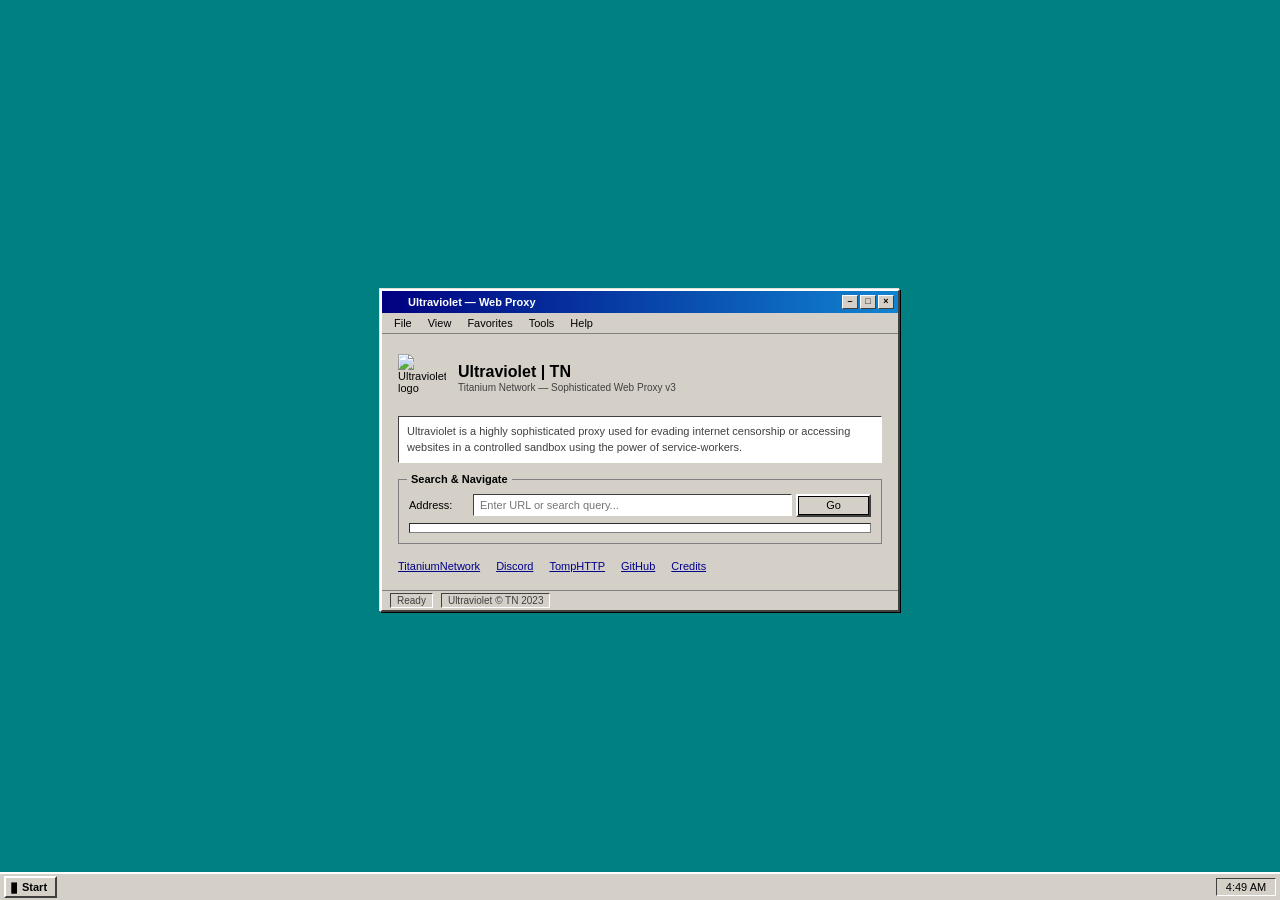
==== public/index.html @ c8f4c9b7 "style: redesign page with Windows 2000 aesthetic Apply classic gray UI, chunky borders, and MS Sans " ====
<!doctype html>
<html lang="en">
	<head>
		<meta charset="utf-8" />
		<meta name="viewport" content="width=device-width, initial-scale=1.0, shrink-to-fit=no" />
		<title>Ultraviolet | TN</title>
		<meta name="description" content="Ultraviolet is a highly sophisticated proxy used for evading internet censorship or accessing websites in a controlled sandbox using the power of service-workers. Unblock sites today!" />
		<meta name="keywords" content="proxy, web proxy, ultraviolet, service workers, unblock websites, unblock chromebook, free web proxy, proxy list, proxy sites, un block chromebook, online proxy, proxy server, proxysite, proxy youtube, bypass securly, bypass iboss, bypass lightspeed filter, holy unblocker, chromebooks, titanium network, unblock youtube, youtube proxy, unblocked youtube, youtube unblocked" />
		<meta name="theme-color" content="#008080" />
		<meta name="googlebot" content="index, follow, snippet" />
		<link rel="shortcut icon" href="favicon.ico" />
		<link rel="stylesheet" href="index.css" />

		<script src="baremux/index.js"></script>
		<script src="uv/uv.bundle.js"></script>
		<script src="uv/uv.config.js"></script>

		<script type="application/ld+json">
			{
				"@context": "https://schema.org",
				"@type": "FAQPage",
				"mainEntity": [
					{
						"@type": "Question",
						"name": "What is Ultraviolet (Web Proxy)?",
						"acceptedAnswer": {
							"@type": "Answer",
							"text": "Highly sophisticated proxy used for evading internet censorship or accessing websites in a controlled sandbox using the power of service-workers and more!"
						}
					},
					{
						"@type": "Question",
						"name": "How do I unblock sites using Ultraviolet?",
						"acceptedAnswer": {
							"@type": "Answer",
							"text": "Simply head to an official site featuring Ultraviolet such as Holy Unblocker or Incognito! You can also self-host Ultraviolet on your own web server for maximum privacy."
						}
					},
					{
						"@type": "Question",
						"name": "What if Ultraviolet is blocked or not working?",
						"acceptedAnswer": {
							"@type": "Answer",
							"text": "Join the Titanium Network Discord at discord.gg/unblock!"
						}
					}
				]
			}
		</script>
	</head>

	<body>

		<!-- Main Window -->
		<main class="win-window" role="main">

			<!-- Title Bar -->
			<div class="win-titlebar" role="banner" aria-label="Ultraviolet window title bar">
				<div class="win-titlebar-left">
					<img class="win-titlebar-icon" src="uv.png" alt="" aria-hidden="true" />
					<span>Ultraviolet &mdash; Web Proxy</span>
				</div>
				<div class="win-titlebar-buttons" aria-hidden="true">
					<button class="win-btn-sm" title="Minimize" aria-label="Minimize">&#8211;</button>
					<button class="win-btn-sm" title="Maximize" aria-label="Maximize">&#9633;</button>
					<button class="win-btn-sm" title="Close" aria-label="Close">&times;</button>
				</div>
			</div>

			<!-- Menu Bar -->
			<nav class="win-menubar" aria-label="Menu bar">
				<span class="win-menu-item">File</span>
				<span class="win-menu-item">View</span>
				<span class="win-menu-item">Favorites</span>
				<span class="win-menu-item">Tools</span>
				<span class="win-menu-item">Help</span>
			</nav>

			<!-- Content -->
			<div class="win-content">

				<!-- Logo / Header -->
				<div class="logo-area">
					<img class="logo" src="uv.png" alt="Ultraviolet logo" />
					<div class="logo-text">
						<h1>Ultraviolet | TN</h1>
						<p>Titanium Network &mdash; Sophisticated Web Proxy v3</p>
					</div>
				</div>

				<!-- Description panel -->
				<div class="win-inset" role="note">
					Ultraviolet is a highly sophisticated proxy used for evading internet censorship
					or accessing websites in a controlled sandbox using the power of service-workers.
				</div>

				<!-- Search group box -->
				<div class="win-groupbox">
					<span class="win-groupbox-label">Search &amp; Navigate</span>

					<form id="uv-form">
						<input id="uv-search-engine" value="https://www.google.com/search?q=%s" type="hidden" />

						<div class="win-search-row">
							<label class="win-label" for="uv-address">Address:</label>
							<input
								id="uv-address"
								type="text"
								placeholder="Enter URL or search query..."
								aria-label="Search the web freely"
								autocomplete="off"
								spellcheck="false"
							/>
							<button type="submit" class="win-button default">Go</button>
						</div>
					</form>

					<div style="margin-top:6px;">
						<p id="uv-error" role="alert" aria-live="polite"></p>
						<pre id="uv-error-code"></pre>
					</div>
				</div>

				<!-- Footer links -->
				<nav class="win-footer-links" aria-label="External links">
					<a title="The TitaniumNetwork GitHub organization" href="https://github.com/titaniumnetwork-dev">TitaniumNetwork</a>
					<a title="The TitaniumNetwork Discord" href="https://discord.gg/unblock">Discord</a>
					<a title="The TompHTTP GitHub organization" href="https://github.com/tomphttp">TompHTTP</a>
					<a title="The official deployment repository" href="https://github.com/titaniumnetwork-dev/Ultraviolet-App">GitHub</a>
					<a title="License information" href="credits.html">Credits</a>
				</nav>

			</div><!-- /.win-content -->

			<!-- Status Bar -->
			<div class="win-statusbar" role="status" aria-label="Status bar">
				<span class="win-statusbar-panel">Ready</span>
				<span class="win-statusbar-panel">Ultraviolet &copy; TN 2023</span>
			</div>

		</main><!-- /.win-window -->

		<!-- Taskbar -->
		<div class="win-taskbar" role="toolbar" aria-label="Taskbar">
			<button class="win-start-btn" aria-label="Start menu">
				<span class="win-start-icon" aria-hidden="true">&#9646;</span>
				<strong>Start</strong>
			</button>
			<div class="win-taskbar-spacer"></div>
			<div class="win-clock" id="win-clock" aria-live="polite" aria-label="Current time">12:00 PM</div>
		</div>

		<!-- Hidden proxy frame -->
		<iframe style="display: none" id="uv-frame" title="Proxy frame" aria-hidden="true"></iframe>

		<script src="register-sw.js"></script>
		<script src="search.js"></script>
		<script src="index.js"></script>

		<script>
			// Live clock for the taskbar
			(function updateClock() {
				var el = document.getElementById('win-clock');
				if (el) {
					var now = new Date();
					var h = now.getHours();
					var m = now.getMinutes().toString().padStart(2, '0');
					var ampm = h >= 12 ? 'PM' : 'AM';
					h = h % 12 || 12;
					el.textContent = h + ':' + m + ' ' + ampm;
				}
				setTimeout(updateClock, 10000);
			})();
		</script>

	</body>
</html>
---- public/index.css ----
/* Windows 2000 / Classic Windows UI Style */
@import url("https://fonts.googleapis.com/css2?family=VT323&display=swap");

:root {
	--win-bg: #008080; /* classic teal desktop */
	--win-gray: #d4d0c8;
	--win-dark-gray: #808080;
	--win-darker: #404040;
	--win-white: #ffffff;
	--win-black: #000000;
	--win-blue-title: #000080;
	--win-title-text: #ffffff;
	--win-shadow-dark: #404040;
	--win-shadow-light: #ffffff;
	--win-border-outer-dark: #808080;
	--win-border-outer-light: #dfdfdf;
	--win-inset-dark: #808080;
	--win-inset-light: #ffffff;
	--win-highlight: #000080;
	--win-highlight-text: #ffffff;
}

/* Reset */
*, *::before, *::after {
	box-sizing: border-box;
	margin: 0;
	padding: 0;
}

body {
	font-family: "MS Sans Serif", "Microsoft Sans Serif", "Tahoma", Arial, sans-serif;
	font-size: 11px;
	background-color: var(--win-bg);
	background-image:
		url("[data-uri]");
	display: flex;
	flex-direction: column;
	align-items: center;
	justify-content: center;
	min-height: 100vh;
	padding: 20px;
}

/* ── Window chrome ────────────────────────── */
.win-window {
	background: var(--win-gray);
	border-top: 2px solid var(--win-shadow-light);
	border-left: 2px solid var(--win-shadow-light);
	border-right: 2px solid var(--win-shadow-dark);
	border-bottom: 2px solid var(--win-shadow-dark);
	box-shadow: 1px 1px 0 var(--win-black), -1px -1px 0 var(--win-border-outer-light);
	width: 520px;
	max-width: 100%;
}

/* Title bar */
.win-titlebar {
	background: linear-gradient(to right, var(--win-blue-title) 0%, #1084d0 100%);
	color: var(--win-title-text);
	display: flex;
	align-items: center;
	justify-content: space-between;
	padding: 3px 4px 3px 6px;
	user-select: none;
	height: 22px;
}

.win-titlebar-left {
	display: flex;
	align-items: center;
	gap: 4px;
	font-size: 11px;
	font-weight: bold;
}

.win-titlebar-icon {
	width: 16px;
	height: 16px;
}

.win-titlebar-buttons {
	display: flex;
	gap: 2px;
}

.win-btn-sm {
	width: 16px;
	height: 14px;
	background: var(--win-gray);
	border-top: 1px solid var(--win-shadow-light);
	border-left: 1px solid var(--win-shadow-light);
	border-right: 1px solid var(--win-shadow-dark);
	border-bottom: 1px solid var(--win-shadow-dark);
	font-size: 9px;
	font-weight: bold;
	color: var(--win-black);
	cursor: pointer;
	display: flex;
	align-items: center;
	justify-content: center;
	line-height: 1;
	font-family: "Marlett", "Webdings", Arial, sans-serif;
}

.win-btn-sm:active {
	border-top: 1px solid var(--win-shadow-dark);
	border-left: 1px solid var(--win-shadow-dark);
	border-right: 1px solid var(--win-shadow-light);
	border-bottom: 1px solid var(--win-shadow-light);
}

/* Window content area */
.win-content {
	padding: 12px 16px 16px;
	display: flex;
	flex-direction: column;
	gap: 10px;
}

/* Menu bar */
.win-menubar {
	display: flex;
	gap: 0;
	padding: 2px 4px;
	border-bottom: 1px solid var(--win-dark-gray);
	background: var(--win-gray);
}

.win-menu-item {
	padding: 2px 8px;
	font-size: 11px;
	cursor: pointer;
	color: var(--win-black);
	text-decoration: none;
}

.win-menu-item:hover {
	background: var(--win-highlight);
	color: var(--win-highlight-text);
}

/* Logo / header area */
.logo-area {
	display: flex;
	align-items: center;
	gap: 12px;
	padding: 8px 0 4px;
}

.logo {
	width: 48px;
	height: 48px;
	image-rendering: pixelated;
}

.logo-text h1 {
	font-size: 16px;
	font-weight: bold;
	color: var(--win-black);
	line-height: 1.2;
}

.logo-text p {
	font-size: 10px;
	color: var(--win-darker);
}

/* Inset / sunken panel */
.win-inset {
	background: var(--win-white);
	border-top: 1px solid var(--win-shadow-dark);
	border-left: 1px solid var(--win-shadow-dark);
	border-right: 1px solid var(--win-shadow-light);
	border-bottom: 1px solid var(--win-shadow-light);
	padding: 6px 8px;
	font-size: 11px;
	color: var(--win-darker);
	line-height: 1.5;
}

/* Group box (classic Windows groupbox look) */
.win-groupbox {
	border: 1px solid var(--win-dark-gray);
	border-top: 1px solid var(--win-dark-gray);
	padding: 14px 10px 10px;
	position: relative;
	margin-top: 6px;
}

.win-groupbox-label {
	position: absolute;
	top: -7px;
	left: 8px;
	background: var(--win-gray);
	padding: 0 4px;
	font-size: 11px;
	font-weight: bold;
	color: var(--win-black);
}

/* Search row */
.win-search-row {
	display: flex;
	gap: 4px;
	align-items: center;
}

.win-label {
	font-size: 11px;
	color: var(--win-black);
	white-space: nowrap;
	min-width: 60px;
}

#uv-address {
	flex: 1;
	font-family: "MS Sans Serif", "Tahoma", Arial, sans-serif;
	font-size: 11px;
	background: var(--win-white);
	color: var(--win-black);
	border-top: 1px solid var(--win-shadow-dark);
	border-left: 1px solid var(--win-shadow-dark);
	border-right: 1px solid var(--win-shadow-light);
	border-bottom: 1px solid var(--win-shadow-light);
	padding: 2px 6px;
	outline: none;
	border-radius: 0;
	height: 22px;
}

#uv-address:focus {
	outline: 1px dotted var(--win-black);
	outline-offset: -2px;
}

/* Classic Windows button */
.win-button {
	font-family: "MS Sans Serif", "Tahoma", Arial, sans-serif;
	font-size: 11px;
	background: var(--win-gray);
	color: var(--win-black);
	border-top: 2px solid var(--win-shadow-light);
	border-left: 2px solid var(--win-shadow-light);
	border-right: 2px solid var(--win-shadow-dark);
	border-bottom: 2px solid var(--win-shadow-dark);
	padding: 3px 16px;
	cursor: pointer;
	outline: none;
	min-width: 75px;
	height: 23px;
	white-space: nowrap;
}

.win-button:active {
	border-top: 2px solid var(--win-shadow-dark);
	border-left: 2px solid var(--win-shadow-dark);
	border-right: 2px solid var(--win-shadow-light);
	border-bottom: 2px solid var(--win-shadow-light);
	padding: 4px 15px 2px 17px;
}

.win-button:focus {
	outline: 1px dotted var(--win-black);
	outline-offset: -4px;
}

.win-button.default {
	border-top: 2px solid var(--win-shadow-light);
	border-left: 2px solid var(--win-shadow-light);
	border-right: 2px solid var(--win-shadow-dark);
	border-bottom: 2px solid var(--win-shadow-dark);
	box-shadow: 0 0 0 1px var(--win-black) inset;
}

/* Error display */
#uv-error {
	color: #cc0000;
	font-size: 11px;
}

#uv-error-code {
	font-size: 10px;
	color: var(--win-darker);
	font-family: "Courier New", Courier, monospace;
	background: var(--win-white);
	border: 1px inset var(--win-dark-gray);
	padding: 4px;
	margin-top: 4px;
	display: block;
	white-space: pre-wrap;
}

/* Status bar */
.win-statusbar {
	border-top: 1px solid var(--win-dark-gray);
	padding: 2px 8px;
	font-size: 10px;
	color: var(--win-darker);
	display: flex;
	align-items: center;
	gap: 8px;
}

.win-statusbar-panel {
	border-top: 1px solid var(--win-shadow-dark);
	border-left: 1px solid var(--win-shadow-dark);
	border-right: 1px solid var(--win-shadow-light);
	border-bottom: 1px solid var(--win-shadow-light);
	padding: 1px 6px;
	font-size: 10px;
	color: var(--win-darker);
}

/* Footer / Links panel */
.win-footer-links {
	display: flex;
	flex-wrap: wrap;
	gap: 6px 16px;
	padding: 6px 0 2px;
}

.win-footer-links a {
	font-size: 11px;
	color: #00008b;
	text-decoration: underline;
	cursor: pointer;
}

.win-footer-links a:hover {
	color: #cc0000;
}

/* Taskbar at the bottom */
.win-taskbar {
	position: fixed;
	bottom: 0;
	left: 0;
	width: 100%;
	height: 28px;
	background: var(--win-gray);
	border-top: 2px solid var(--win-shadow-light);
	display: flex;
	align-items: center;
	padding: 0 4px;
	gap: 4px;
	z-index: 100;
}

.win-start-btn {
	display: flex;
	align-items: center;
	gap: 4px;
	font-family: "MS Sans Serif", "Tahoma", Arial, sans-serif;
	font-size: 11px;
	font-weight: bold;
	background: var(--win-gray);
	color: var(--win-black);
	border-top: 2px solid var(--win-shadow-light);
	border-left: 2px solid var(--win-shadow-light);
	border-right: 2px solid var(--win-shadow-dark);
	border-bottom: 2px solid var(--win-shadow-dark);
	padding: 2px 8px 2px 4px;
	cursor: pointer;
	height: 22px;
}

.win-start-icon {
	font-size: 14px;
}

.win-taskbar-spacer {
	flex: 1;
}

.win-clock {
	font-family: "MS Sans Serif", "Tahoma", Arial, sans-serif;
	font-size: 11px;
	color: var(--win-black);
	border-top: 1px solid var(--win-shadow-dark);
	border-left: 1px solid var(--win-shadow-dark);
	border-right: 1px solid var(--win-shadow-light);
	border-bottom: 1px solid var(--win-shadow-light);
	padding: 2px 8px;
	min-width: 60px;
	text-align: center;
}

/* Hidden UV frame */
#uv-frame {
	border: none;
	position: absolute;
	top: 0;
	left: 0;
	width: 100vw;
	height: 100vh;
	background-color: var(--win-white);
	z-index: 9999;
	display: none;
}

/* credits page compat */
.credit {
	border-radius: 0;
	padding: 6px;
	border: 1px inset var(--win-dark-gray);
	color: var(--win-black);
	display: flex;
	flex-wrap: wrap;
	margin-bottom: 10px;
	background: var(--win-gray);
}

.credit label {
	margin-left: auto;
	margin-right: 10px;
}

.credit a, .credit label {
	color: #00008b;
	text-decoration: underline;
}

.credit pre {
	display: none;
	width: 100%;
	font-size: 10px;
	background: var(--win-white);
	border: 1px inset var(--win-dark-gray);
	padding: 4px;
	margin-top: 6px;
}

.credit label::after { content: "show license"; cursor: pointer; }
.credit input:checked + label::after { content: "hide license"; }
.credit input:checked ~ pre { display: block; }

/* Scrollbar retro style */
::-webkit-scrollbar { width: 16px; }
::-webkit-scrollbar-track { background: var(--win-gray); }
::-webkit-scrollbar-thumb {
	background: var(--win-gray);
	border-top: 1px solid var(--win-shadow-light);
	border-left: 1px solid var(--win-shadow-light);
	border-right: 1px solid var(--win-shadow-dark);
	border-bottom: 1px solid var(--win-shadow-dark);
}

/* Flex helpers kept for compat */
.flex-center { display: flex; justify-content: center; }
.header-center { align-items: center; flex-direction: column; }
.left-margin { margin: 0 8px; }
.desc p { color: var(--win-darker); }
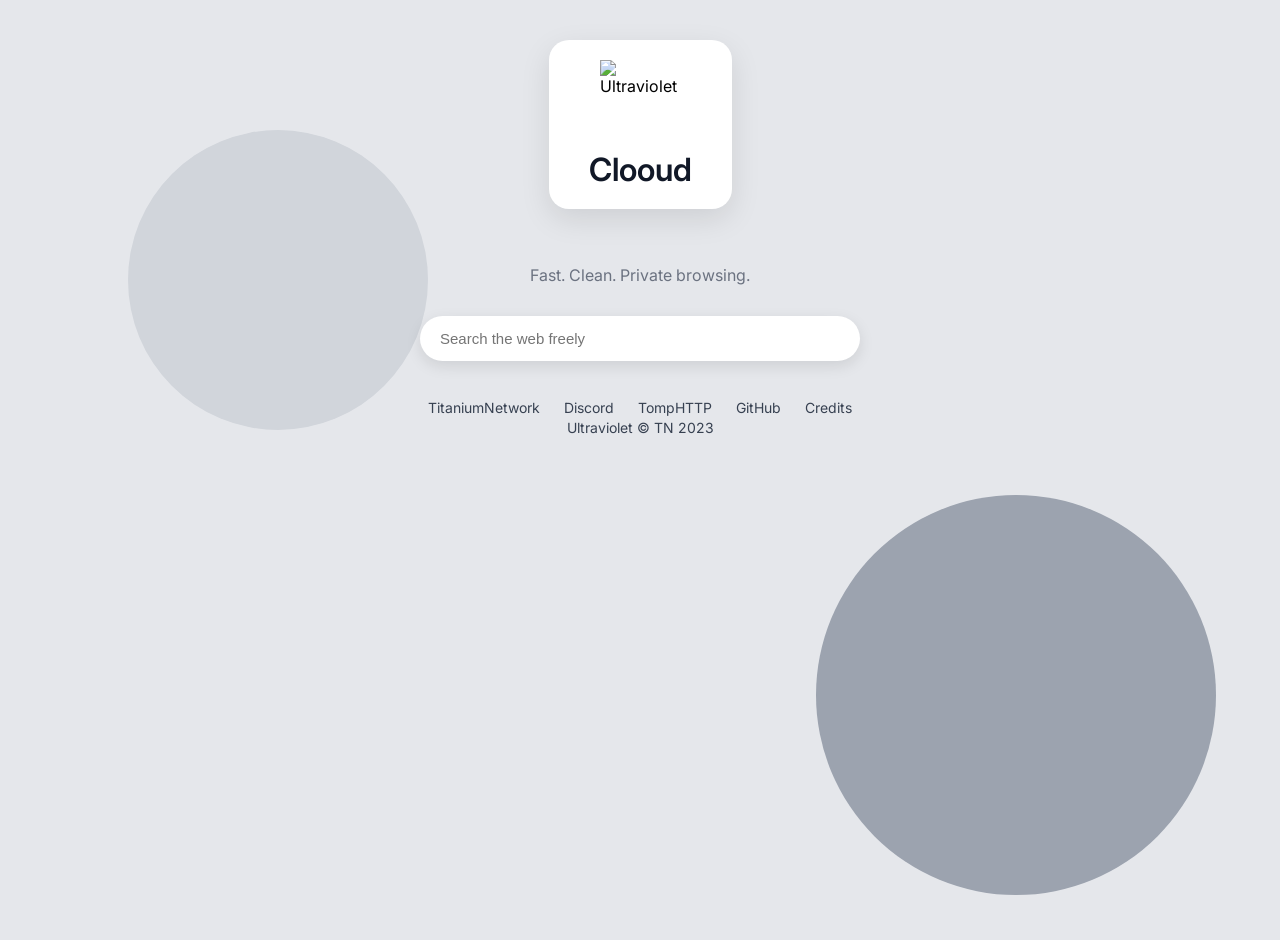
==== commit 5ed24e45: "Update index.html" ====
--- a/public/index.html
+++ b/public/index.html
@@ -1,15 +1,29 @@
 <!doctype html>
-<html lang="en">
+<html>
 	<head>
 		<meta charset="utf-8" />
-		<meta name="viewport" content="width=device-width, initial-scale=1.0, shrink-to-fit=no" />
-		<title>Ultraviolet | TN</title>
-		<meta name="description" content="Ultraviolet is a highly sophisticated proxy used for evading internet censorship or accessing websites in a controlled sandbox using the power of service-workers. Unblock sites today!" />
-		<meta name="keywords" content="proxy, web proxy, ultraviolet, service workers, unblock websites, unblock chromebook, free web proxy, proxy list, proxy sites, un block chromebook, online proxy, proxy server, proxysite, proxy youtube, bypass securly, bypass iboss, bypass lightspeed filter, holy unblocker, chromebooks, titanium network, unblock youtube, youtube proxy, unblocked youtube, youtube unblocked" />
-		<meta name="theme-color" content="#008080" />
+		<meta
+			name="viewport"
+			content="width=device-width, initial-scale=1.0, shrink-to-fit=no"
+		/>
+		<title>Clooud</title>
+		<meta
+			name="description"
+			content="Ultraviolet is a highly sophisticated proxy used for evading internet censorship or accessing websites in a controlled sandbox using the power of service-workers. Unblock sites today!"
+		/>
+		<meta
+			name="keywords"
+			content="proxy, web proxy, ultraviolet, service workers, unblock websites, unblock chromebook, free web proxy, proxy list, proxy sites, un block chromebook, online proxy, proxy server, proxysite, proxy youtube, bypass securly, bypass iboss, bypass lightspeed filter, holy unblocker, chromebooks, titanium network, unblock youtube, youtube proxy, unblocked youtube, youtube unblocked"
+		/>
+		<meta
+			name="theme-color"
+			media="(prefers-color-scheme: dark)"
+			content="#434c5e"
+		/>
 		<meta name="googlebot" content="index, follow, snippet" />
-		<link rel="shortcut icon" href="favicon.ico" />
+		<link rel="shortcut icon" content="favicon.ico" />
 		<link rel="stylesheet" href="index.css" />
+		
 
 		<script src="baremux/index.js"></script>
 		<script src="uv/uv.bundle.js"></script>
@@ -50,128 +64,60 @@
 	</head>
 
 	<body>
-
-		<!-- Main Window -->
-		<main class="win-window" role="main">
-
-			<!-- Title Bar -->
-			<div class="win-titlebar" role="banner" aria-label="Ultraviolet window title bar">
-				<div class="win-titlebar-left">
-					<img class="win-titlebar-icon" src="uv.png" alt="" aria-hidden="true" />
-					<span>Ultraviolet &mdash; Web Proxy</span>
-				</div>
-				<div class="win-titlebar-buttons" aria-hidden="true">
-					<button class="win-btn-sm" title="Minimize" aria-label="Minimize">&#8211;</button>
-					<button class="win-btn-sm" title="Maximize" aria-label="Maximize">&#9633;</button>
-					<button class="win-btn-sm" title="Close" aria-label="Close">&times;</button>
-				</div>
-			</div>
-
-			<!-- Menu Bar -->
-			<nav class="win-menubar" aria-label="Menu bar">
-				<span class="win-menu-item">File</span>
-				<span class="win-menu-item">View</span>
-				<span class="win-menu-item">Favorites</span>
-				<span class="win-menu-item">Tools</span>
-				<span class="win-menu-item">Help</span>
-			</nav>
-
-			<!-- Content -->
-			<div class="win-content">
-
-				<!-- Logo / Header -->
-				<div class="logo-area">
-					<img class="logo" src="uv.png" alt="Ultraviolet logo" />
-					<div class="logo-text">
-						<h1>Ultraviolet | TN</h1>
-						<p>Titanium Network &mdash; Sophisticated Web Proxy v3</p>
-					</div>
-				</div>
-
-				<!-- Description panel -->
-				<div class="win-inset" role="note">
-					Ultraviolet is a highly sophisticated proxy used for evading internet censorship
-					or accessing websites in a controlled sandbox using the power of service-workers.
-				</div>
-
-				<!-- Search group box -->
-				<div class="win-groupbox">
-					<span class="win-groupbox-label">Search &amp; Navigate</span>
-
-					<form id="uv-form">
-						<input id="uv-search-engine" value="https://www.google.com/search?q=%s" type="hidden" />
-
-						<div class="win-search-row">
-							<label class="win-label" for="uv-address">Address:</label>
-							<input
-								id="uv-address"
-								type="text"
-								placeholder="Enter URL or search query..."
-								aria-label="Search the web freely"
-								autocomplete="off"
-								spellcheck="false"
-							/>
-							<button type="submit" class="win-button default">Go</button>
-						</div>
-					</form>
-
-					<div style="margin-top:6px;">
-						<p id="uv-error" role="alert" aria-live="polite"></p>
-						<pre id="uv-error-code"></pre>
-					</div>
-				</div>
-
-				<!-- Footer links -->
-				<nav class="win-footer-links" aria-label="External links">
-					<a title="The TitaniumNetwork GitHub organization" href="https://github.com/titaniumnetwork-dev">TitaniumNetwork</a>
-					<a title="The TitaniumNetwork Discord" href="https://discord.gg/unblock">Discord</a>
-					<a title="The TompHTTP GitHub organization" href="https://github.com/tomphttp">TompHTTP</a>
-					<a title="The official deployment repository" href="https://github.com/titaniumnetwork-dev/Ultraviolet-App">GitHub</a>
-					<a title="License information" href="credits.html">Credits</a>
-				</nav>
-
-			</div><!-- /.win-content -->
-
-			<!-- Status Bar -->
-			<div class="win-statusbar" role="status" aria-label="Status bar">
-				<span class="win-statusbar-panel">Ready</span>
-				<span class="win-statusbar-panel">Ultraviolet &copy; TN 2023</span>
-			</div>
-
-		</main><!-- /.win-window -->
-
-		<!-- Taskbar -->
-		<div class="win-taskbar" role="toolbar" aria-label="Taskbar">
-			<button class="win-start-btn" aria-label="Start menu">
-				<span class="win-start-icon" aria-hidden="true">&#9646;</span>
-				<strong>Start</strong>
-			</button>
-			<div class="win-taskbar-spacer"></div>
-			<div class="win-clock" id="win-clock" aria-live="polite" aria-label="Current time">12:00 PM</div>
+		<div
+			title="Ultraviolet Logo"
+			class="flex-center logo-wrapper header-center"
+		>
+			<img class="logo" src="uv.png" alt="Ultraviolet" />
+			<h1>Clooud</h1>
+		</div>
+		<div class="flex-center desc left-margin">
+	<p>
+	Fast. Clean. Private browsing.
+</p>
 		</div>
 
-		<!-- Hidden proxy frame -->
-		<iframe style="display: none" id="uv-frame" title="Proxy frame" aria-hidden="true"></iframe>
-
+		<form id="uv-form" class="flex-center">
+			<input
+				id="uv-search-engine"
+				value="https://www.google.com/search?q=%s"
+				type="hidden"
+			/>
+			<input id="uv-address" type="text" placeholder="Search the web freely" />
+		</form>
+		<div class="desc left-margin">
+			<p id="uv-error"></p>
+			<pre id="uv-error-code"></pre>
+		</div>
+		<footer>
+			<div>
+				<a
+					title="The TitaniumNetwork GitHub organization"
+					href="https://github.com/titaniumnetwork-dev"
+					>TitaniumNetwork</a
+				>
+				<a title="The TitaniumNetwork Discord" href="https://discord.gg/unblock"
+					>Discord</a
+				>
+				<a
+					title="The TompHTTP GitHub organization"
+					href="https://github.com/tomphttp"
+					>TompHTTP</a
+				>
+				<a
+					title="The official deployment repository for Ultraviolet"
+					href="https://github.com/titaniumnetwork-dev/Ultraviolet-App"
+					>GitHub</a
+				>
+				<a title="License information" href="credits.html">Credits</a>
+			</div>
+			<div>
+				<span>Ultraviolet &copy; TN 2023</span>
+			</div>
+		</footer>
+		<iframe style="display: none" id="uv-frame"></iframe>
 		<script src="register-sw.js"></script>
 		<script src="search.js"></script>
 		<script src="index.js"></script>
-
-		<script>
-			// Live clock for the taskbar
-			(function updateClock() {
-				var el = document.getElementById('win-clock');
-				if (el) {
-					var now = new Date();
-					var h = now.getHours();
-					var m = now.getMinutes().toString().padStart(2, '0');
-					var ampm = h >= 12 ? 'PM' : 'AM';
-					h = h % 12 || 12;
-					el.textContent = h + ':' + m + ' ' + ampm;
-				}
-				setTimeout(updateClock, 10000);
-			})();
-		</script>
-
 	</body>
 </html>
--- a/public/index.css
+++ b/public/index.css
@@ -1,391 +1,118 @@
-/* Windows 2000 / Classic Windows UI Style */
-@import url("https://fonts.googleapis.com/css2?family=VT323&display=swap");
+@import url("https://fonts.googleapis.com/css2?family=Inter:wght@300;400;600&display=swap");
 
-:root {
-	--win-bg: #008080; /* classic teal desktop */
-	--win-gray: #d4d0c8;
-	--win-dark-gray: #808080;
-	--win-darker: #404040;
-	--win-white: #ffffff;
-	--win-black: #000000;
-	--win-blue-title: #000080;
-	--win-title-text: #ffffff;
-	--win-shadow-dark: #404040;
-	--win-shadow-light: #ffffff;
-	--win-border-outer-dark: #808080;
-	--win-border-outer-light: #dfdfdf;
-	--win-inset-dark: #808080;
-	--win-inset-light: #ffffff;
-	--win-highlight: #000080;
-	--win-highlight-text: #ffffff;
+body {
+	font-family: "Inter", sans-serif;
+	margin: 0;
+	background: #e5e7eb;
+	min-height: 100vh;
+	overflow: hidden;
+	position: relative;
 }
 
-/* Reset */
-*, *::before, *::after {
-	box-sizing: border-box;
-	margin: 0;
-	padding: 0;
+/* 🔘 Background circles */
+body::before,
+body::after {
+	content: "";
+	position: absolute;
+	border-radius: 50%;
+	z-index: 0;
 }
 
-body {
-	font-family: "MS Sans Serif", "Microsoft Sans Serif", "Tahoma", Arial, sans-serif;
-	font-size: 11px;
-	background-color: var(--win-bg);
-	background-image:
-		url("[data-uri]");
+body::before {
+	width: 300px;
+	height: 300px;
+	background: #d1d5db;
+	top: 10%;
+	left: 10%;
+}
+
+body::after {
+	width: 400px;
+	height: 400px;
+	background: #9ca3af;
+	bottom: 5%;
+	right: 5%;
+}
+
+/* Navbar Card */
+.logo-wrapper {
+	background: white;
+	border-radius: 20px;
+	padding: 20px 40px;
+	margin: 40px auto;
+	width: fit-content;
+	box-shadow: 0 10px 30px rgba(0,0,0,0.1);
 	display: flex;
 	flex-direction: column;
 	align-items: center;
-	justify-content: center;
-	min-height: 100vh;
-	padding: 20px;
-}
-
-/* ── Window chrome ────────────────────────── */
-.win-window {
-	background: var(--win-gray);
-	border-top: 2px solid var(--win-shadow-light);
-	border-left: 2px solid var(--win-shadow-light);
-	border-right: 2px solid var(--win-shadow-dark);
-	border-bottom: 2px solid var(--win-shadow-dark);
-	box-shadow: 1px 1px 0 var(--win-black), -1px -1px 0 var(--win-border-outer-light);
-	width: 520px;
-	max-width: 100%;
-}
-
-/* Title bar */
-.win-titlebar {
-	background: linear-gradient(to right, var(--win-blue-title) 0%, #1084d0 100%);
-	color: var(--win-title-text);
-	display: flex;
-	align-items: center;
-	justify-content: space-between;
-	padding: 3px 4px 3px 6px;
-	user-select: none;
-	height: 22px;
-}
-
-.win-titlebar-left {
-	display: flex;
-	align-items: center;
-	gap: 4px;
-	font-size: 11px;
-	font-weight: bold;
-}
-
-.win-titlebar-icon {
-	width: 16px;
-	height: 16px;
-}
-
-.win-titlebar-buttons {
-	display: flex;
-	gap: 2px;
-}
-
-.win-btn-sm {
-	width: 16px;
-	height: 14px;
-	background: var(--win-gray);
-	border-top: 1px solid var(--win-shadow-light);
-	border-left: 1px solid var(--win-shadow-light);
-	border-right: 1px solid var(--win-shadow-dark);
-	border-bottom: 1px solid var(--win-shadow-dark);
-	font-size: 9px;
-	font-weight: bold;
-	color: var(--win-black);
-	cursor: pointer;
-	display: flex;
-	align-items: center;
-	justify-content: center;
-	line-height: 1;
-	font-family: "Marlett", "Webdings", Arial, sans-serif;
-}
-
-.win-btn-sm:active {
-	border-top: 1px solid var(--win-shadow-dark);
-	border-left: 1px solid var(--win-shadow-dark);
-	border-right: 1px solid var(--win-shadow-light);
-	border-bottom: 1px solid var(--win-shadow-light);
-}
-
-/* Window content area */
-.win-content {
-	padding: 12px 16px 16px;
-	display: flex;
-	flex-direction: column;
-	gap: 10px;
-}
-
-/* Menu bar */
-.win-menubar {
-	display: flex;
-	gap: 0;
-	padding: 2px 4px;
-	border-bottom: 1px solid var(--win-dark-gray);
-	background: var(--win-gray);
-}
-
-.win-menu-item {
-	padding: 2px 8px;
-	font-size: 11px;
-	cursor: pointer;
-	color: var(--win-black);
-	text-decoration: none;
-}
-
-.win-menu-item:hover {
-	background: var(--win-highlight);
-	color: var(--win-highlight-text);
-}
-
-/* Logo / header area */
-.logo-area {
-	display: flex;
-	align-items: center;
-	gap: 12px;
-	padding: 8px 0 4px;
+	position: relative;
+	z-index: 1;
 }
 
 .logo {
-	width: 48px;
-	height: 48px;
-	image-rendering: pixelated;
+	width: 80px;
+	height: 80px;
 }
 
-.logo-text h1 {
-	font-size: 16px;
-	font-weight: bold;
-	color: var(--win-black);
-	line-height: 1.2;
+.logo-wrapper h1 {
+	margin: 10px 0 0;
+	color: #111827;
+	font-weight: 600;
 }
 
-.logo-text p {
-	font-size: 10px;
-	color: var(--win-darker);
+/* Center everything */
+.flex-center {
+	display: flex;
+	justify-content: center;
+	position: relative;
+	z-index: 1;
 }
 
-/* Inset / sunken panel */
-.win-inset {
-	background: var(--win-white);
-	border-top: 1px solid var(--win-shadow-dark);
-	border-left: 1px solid var(--win-shadow-dark);
-	border-right: 1px solid var(--win-shadow-light);
-	border-bottom: 1px solid var(--win-shadow-light);
-	padding: 6px 8px;
-	font-size: 11px;
-	color: var(--win-darker);
-	line-height: 1.5;
+.desc p {
+	color: #6b7280;
+	text-align: center;
 }
 
-/* Group box (classic Windows groupbox look) */
-.win-groupbox {
-	border: 1px solid var(--win-dark-gray);
-	border-top: 1px solid var(--win-dark-gray);
-	padding: 14px 10px 10px;
-	position: relative;
-	margin-top: 6px;
-}
-
-.win-groupbox-label {
-	position: absolute;
-	top: -7px;
-	left: 8px;
-	background: var(--win-gray);
-	padding: 0 4px;
-	font-size: 11px;
-	font-weight: bold;
-	color: var(--win-black);
-}
-
-/* Search row */
-.win-search-row {
-	display: flex;
-	gap: 4px;
-	align-items: center;
-}
-
-.win-label {
-	font-size: 11px;
-	color: var(--win-black);
-	white-space: nowrap;
-	min-width: 60px;
-}
-
+/* Search bar */
 #uv-address {
-	flex: 1;
-	font-family: "MS Sans Serif", "Tahoma", Arial, sans-serif;
-	font-size: 11px;
-	background: var(--win-white);
-	color: var(--win-black);
-	border-top: 1px solid var(--win-shadow-dark);
-	border-left: 1px solid var(--win-shadow-dark);
-	border-right: 1px solid var(--win-shadow-light);
-	border-bottom: 1px solid var(--win-shadow-light);
-	padding: 2px 6px;
+	background: white;
+	padding: 14px 20px;
+	border: none;
+	border-radius: 999px;
+	width: 400px;
+	margin-top: 15px;
+	box-shadow: 0 5px 15px rgba(0,0,0,0.1);
 	outline: none;
-	border-radius: 0;
-	height: 22px;
+	font-size: 15px;
+	transition: 0.2s;
 }
 
 #uv-address:focus {
-	outline: 1px dotted var(--win-black);
-	outline-offset: -2px;
+	transform: scale(1.03);
 }
 
-/* Classic Windows button */
-.win-button {
-	font-family: "MS Sans Serif", "Tahoma", Arial, sans-serif;
-	font-size: 11px;
-	background: var(--win-gray);
-	color: var(--win-black);
-	border-top: 2px solid var(--win-shadow-light);
-	border-left: 2px solid var(--win-shadow-light);
-	border-right: 2px solid var(--win-shadow-dark);
-	border-bottom: 2px solid var(--win-shadow-dark);
-	padding: 3px 16px;
-	cursor: pointer;
-	outline: none;
-	min-width: 75px;
-	height: 23px;
-	white-space: nowrap;
+/* Footer */
+footer {
+	margin-top: auto;
+	text-align: center;
+	padding: 20px;
+	z-index: 1;
+	position: relative;
 }
 
-.win-button:active {
-	border-top: 2px solid var(--win-shadow-dark);
-	border-left: 2px solid var(--win-shadow-dark);
-	border-right: 2px solid var(--win-shadow-light);
-	border-bottom: 2px solid var(--win-shadow-light);
-	padding: 4px 15px 2px 17px;
-}
-
-.win-button:focus {
-	outline: 1px dotted var(--win-black);
-	outline-offset: -4px;
-}
-
-.win-button.default {
-	border-top: 2px solid var(--win-shadow-light);
-	border-left: 2px solid var(--win-shadow-light);
-	border-right: 2px solid var(--win-shadow-dark);
-	border-bottom: 2px solid var(--win-shadow-dark);
-	box-shadow: 0 0 0 1px var(--win-black) inset;
-}
-
-/* Error display */
-#uv-error {
-	color: #cc0000;
-	font-size: 11px;
-}
-
-#uv-error-code {
-	font-size: 10px;
-	color: var(--win-darker);
-	font-family: "Courier New", Courier, monospace;
-	background: var(--win-white);
-	border: 1px inset var(--win-dark-gray);
-	padding: 4px;
-	margin-top: 4px;
-	display: block;
-	white-space: pre-wrap;
-}
-
-/* Status bar */
-.win-statusbar {
-	border-top: 1px solid var(--win-dark-gray);
-	padding: 2px 8px;
-	font-size: 10px;
-	color: var(--win-darker);
-	display: flex;
-	align-items: center;
-	gap: 8px;
-}
-
-.win-statusbar-panel {
-	border-top: 1px solid var(--win-shadow-dark);
-	border-left: 1px solid var(--win-shadow-dark);
-	border-right: 1px solid var(--win-shadow-light);
-	border-bottom: 1px solid var(--win-shadow-light);
-	padding: 1px 6px;
-	font-size: 10px;
-	color: var(--win-darker);
-}
-
-/* Footer / Links panel */
-.win-footer-links {
-	display: flex;
-	flex-wrap: wrap;
-	gap: 6px 16px;
-	padding: 6px 0 2px;
-}
-
-.win-footer-links a {
-	font-size: 11px;
-	color: #00008b;
-	text-decoration: underline;
-	cursor: pointer;
-}
-
-.win-footer-links a:hover {
-	color: #cc0000;
-}
-
-/* Taskbar at the bottom */
-.win-taskbar {
-	position: fixed;
-	bottom: 0;
-	left: 0;
-	width: 100%;
-	height: 28px;
-	background: var(--win-gray);
-	border-top: 2px solid var(--win-shadow-light);
-	display: flex;
-	align-items: center;
-	padding: 0 4px;
-	gap: 4px;
-	z-index: 100;
-}
-
-.win-start-btn {
-	display: flex;
-	align-items: center;
-	gap: 4px;
-	font-family: "MS Sans Serif", "Tahoma", Arial, sans-serif;
-	font-size: 11px;
-	font-weight: bold;
-	background: var(--win-gray);
-	color: var(--win-black);
-	border-top: 2px solid var(--win-shadow-light);
-	border-left: 2px solid var(--win-shadow-light);
-	border-right: 2px solid var(--win-shadow-dark);
-	border-bottom: 2px solid var(--win-shadow-dark);
-	padding: 2px 8px 2px 4px;
-	cursor: pointer;
-	height: 22px;
-}
-
-.win-start-icon {
+footer a,
+footer span {
+	color: #374151;
+	text-decoration: none;
+	margin: 0 10px;
 	font-size: 14px;
 }
 
-.win-taskbar-spacer {
-	flex: 1;
+footer a:hover {
+	text-decoration: underline;
 }
 
-.win-clock {
-	font-family: "MS Sans Serif", "Tahoma", Arial, sans-serif;
-	font-size: 11px;
-	color: var(--win-black);
-	border-top: 1px solid var(--win-shadow-dark);
-	border-left: 1px solid var(--win-shadow-dark);
-	border-right: 1px solid var(--win-shadow-light);
-	border-bottom: 1px solid var(--win-shadow-light);
-	padding: 2px 8px;
-	min-width: 60px;
-	text-align: center;
-}
-
-/* Hidden UV frame */
+/* Hide iframe full screen */
 #uv-frame {
 	border: none;
 	position: absolute;
@@ -393,60 +120,6 @@
 	left: 0;
 	width: 100vw;
 	height: 100vh;
-	background-color: var(--win-white);
-	z-index: 9999;
-	display: none;
+	background-color: #111;
+	z-index: 2;
 }
-
-/* credits page compat */
-.credit {
-	border-radius: 0;
-	padding: 6px;
-	border: 1px inset var(--win-dark-gray);
-	color: var(--win-black);
-	display: flex;
-	flex-wrap: wrap;
-	margin-bottom: 10px;
-	background: var(--win-gray);
-}
-
-.credit label {
-	margin-left: auto;
-	margin-right: 10px;
-}
-
-.credit a, .credit label {
-	color: #00008b;
-	text-decoration: underline;
-}
-
-.credit pre {
-	display: none;
-	width: 100%;
-	font-size: 10px;
-	background: var(--win-white);
-	border: 1px inset var(--win-dark-gray);
-	padding: 4px;
-	margin-top: 6px;
-}
-
-.credit label::after { content: "show license"; cursor: pointer; }
-.credit input:checked + label::after { content: "hide license"; }
-.credit input:checked ~ pre { display: block; }
-
-/* Scrollbar retro style */
-::-webkit-scrollbar { width: 16px; }
-::-webkit-scrollbar-track { background: var(--win-gray); }
-::-webkit-scrollbar-thumb {
-	background: var(--win-gray);
-	border-top: 1px solid var(--win-shadow-light);
-	border-left: 1px solid var(--win-shadow-light);
-	border-right: 1px solid var(--win-shadow-dark);
-	border-bottom: 1px solid var(--win-shadow-dark);
-}
-
-/* Flex helpers kept for compat */
-.flex-center { display: flex; justify-content: center; }
-.header-center { align-items: center; flex-direction: column; }
-.left-margin { margin: 0 8px; }
-.desc p { color: var(--win-darker); }
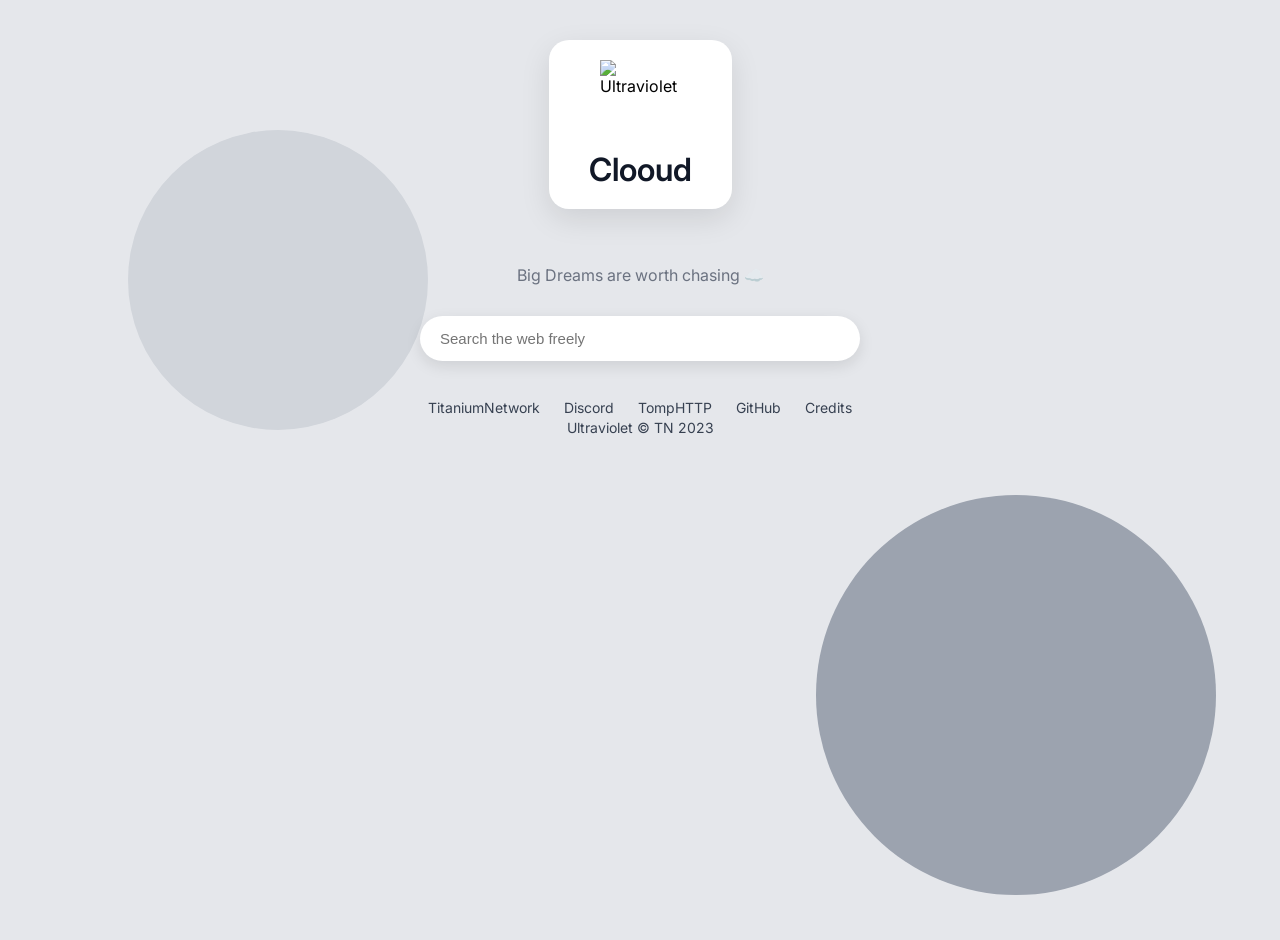
==== commit bbbb9d0d: "Update index.html" ====
--- a/public/index.html
+++ b/public/index.html
@@ -73,7 +73,7 @@
 		</div>
 		<div class="flex-center desc left-margin">
 	<p>
-	Fast. Clean. Private browsing.
+		Big Dreams are worth chasing ☁️
 </p>
 		</div>
 
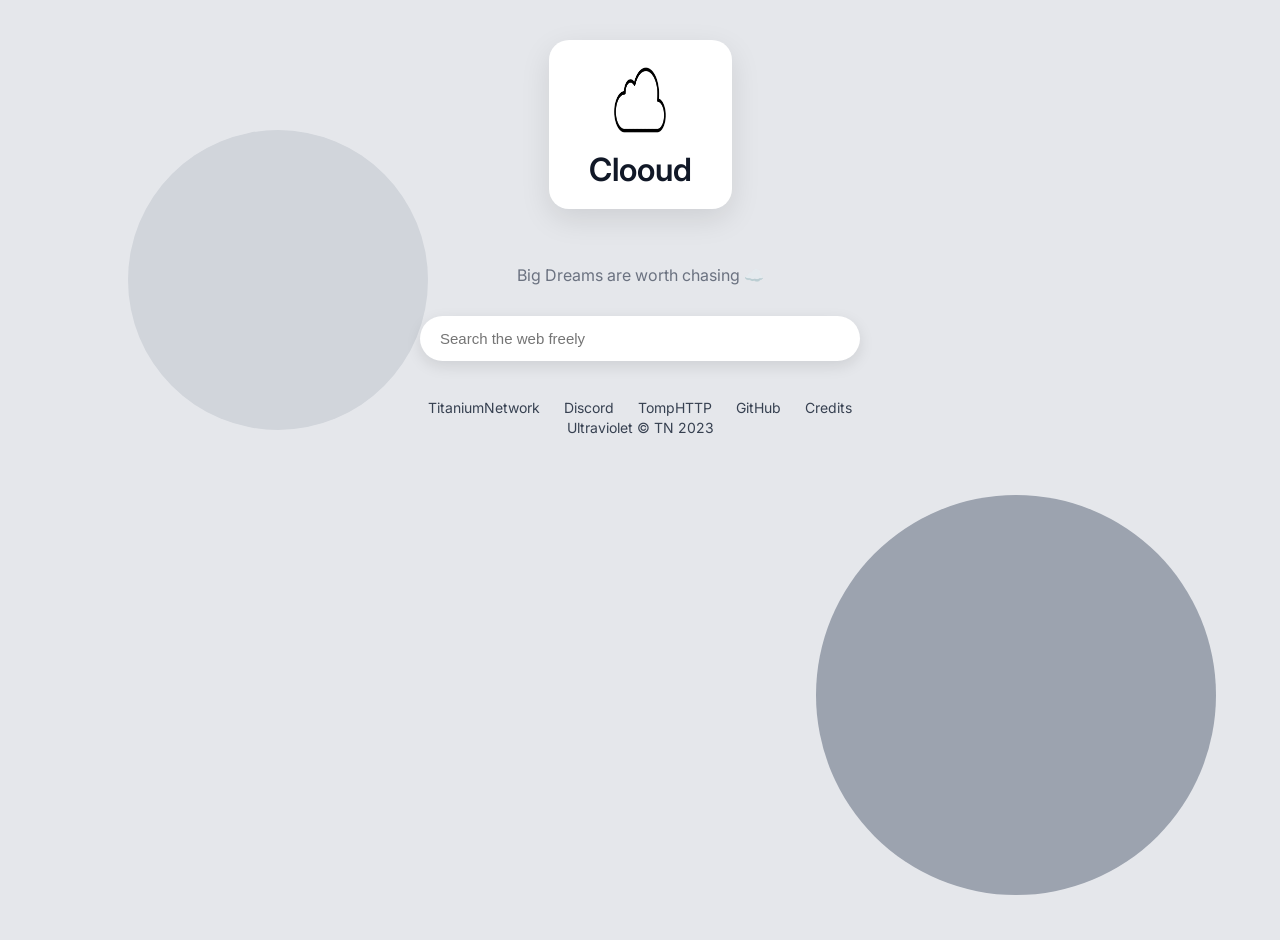
==== commit 9339068c: "Update index.html" ====
--- a/public/index.html
+++ b/public/index.html
@@ -69,7 +69,7 @@
 			class="flex-center logo-wrapper header-center"
 		>
 			<img class="logo" src="uv.png" alt="Ultraviolet" />
-			<h1>Clooud</h1>
+			<h1>     Clooud     </h1>
 		</div>
 		<div class="flex-center desc left-margin">
 	<p>
